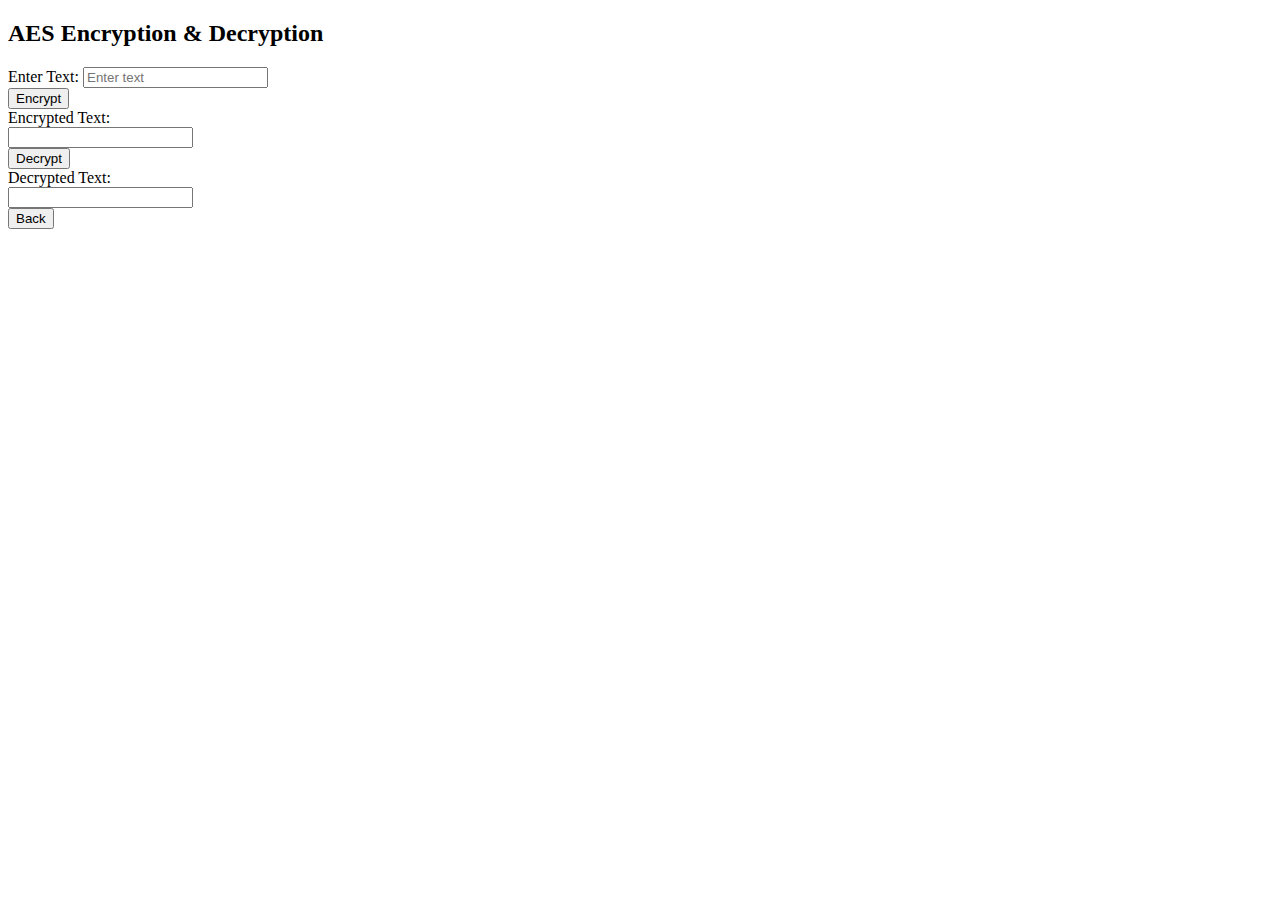
==== aes.html @ 0102f748 "Initial commit" ====
<!DOCTYPE html>
<html lang="en">
<head>
    <meta charset="UTF-8">
    <meta name="viewport" content="width=device-width, initial-scale=1.0">
    <title>AES Encryption</title>
    <link rel="stylesheet" href="style.css">
    <script defer src="script.js"></script>
</head>
<body>
    <div class="container">
        <h2>AES Encryption & Decryption</h2>
        <label>Enter Text:</label>
        <input type="text" id="aes-plaintext" placeholder="Enter text">
        <div style="display: flex; flex-direction: column; align-items: flex-start;">
            <button onclick="aesEncrypt()">Encrypt</button>
            <label>Encrypted Text:</label>
            <input type="text" id="aes-encrypted" readonly>
            <button onclick="aesDecrypt()">Decrypt</button>
            <label>Decrypted Text:</label>
            <input type="text" id="aes-decrypted" readonly>
            <button class="back-btn" onclick="window.location.href='index.html'">Back</button>
        </div>
    </div>
</body>
</html>
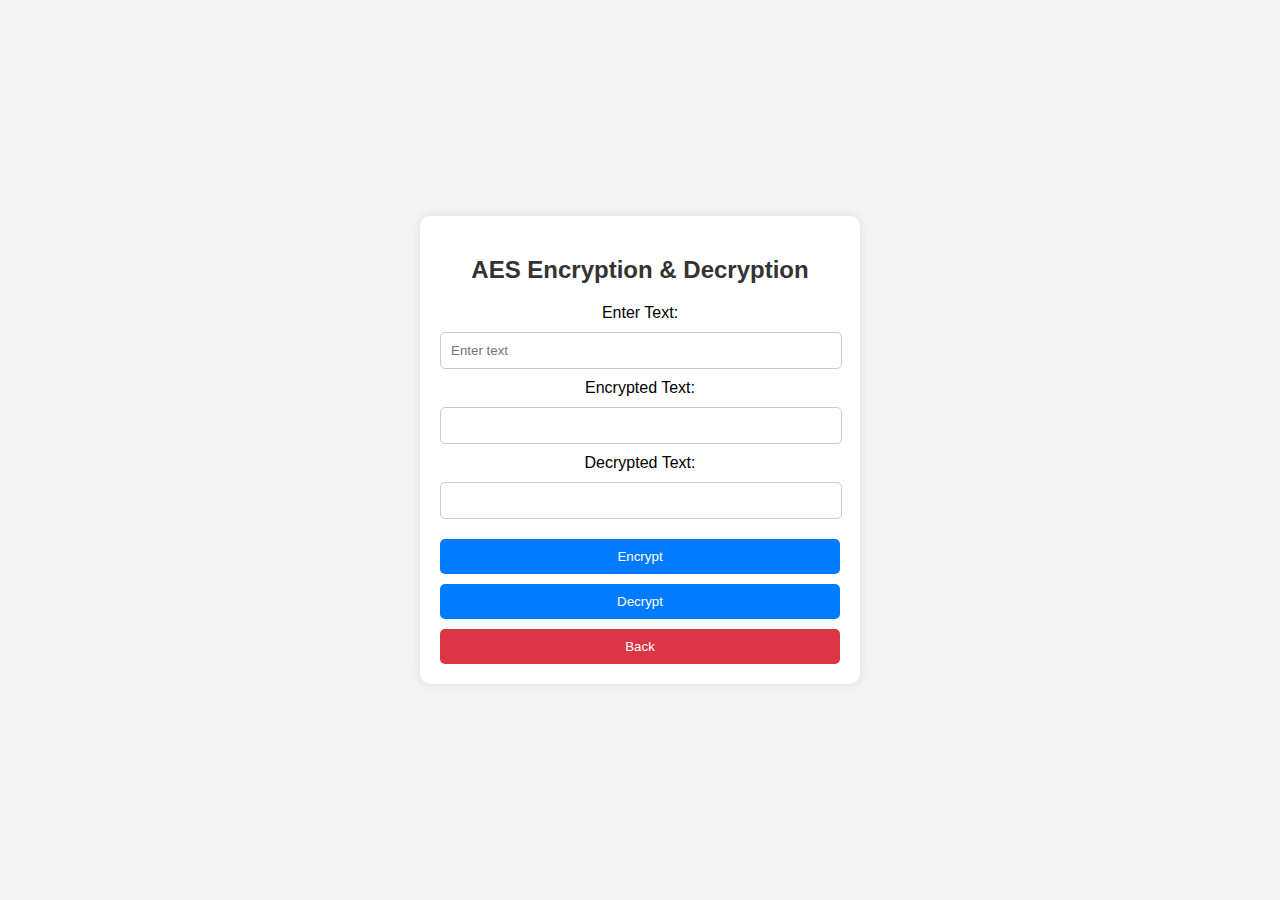
==== commit 0e4b1c10: "Updated hill cipher and aes" ====
--- a/aes.html
+++ b/aes.html
@@ -4,23 +4,28 @@
     <meta charset="UTF-8">
     <meta name="viewport" content="width=device-width, initial-scale=1.0">
     <title>AES Encryption</title>
-    <link rel="stylesheet" href="style.css">
+    <link rel="stylesheet" href="styles.css">
     <script defer src="script.js"></script>
 </head>
 <body>
     <div class="container">
         <h2>AES Encryption & Decryption</h2>
+        
         <label>Enter Text:</label>
         <input type="text" id="aes-plaintext" placeholder="Enter text">
-        <div style="display: flex; flex-direction: column; align-items: flex-start;">
+
+        <label>Encrypted Text:</label>
+        <input type="text" id="aes-encrypted" readonly>
+
+        <label>Decrypted Text:</label>
+        <input type="text" id="aes-decrypted" readonly>
+
+        <!-- Buttons aligned horizontally -->
+        <div class="button-container">
             <button onclick="aesEncrypt()">Encrypt</button>
-            <label>Encrypted Text:</label>
-            <input type="text" id="aes-encrypted" readonly>
             <button onclick="aesDecrypt()">Decrypt</button>
-            <label>Decrypted Text:</label>
-            <input type="text" id="aes-decrypted" readonly>
             <button class="back-btn" onclick="window.location.href='index.html'">Back</button>
         </div>
     </div>
 </body>
-</html>+</html>
--- a/styles.css
+++ b/styles.css
@@ -0,0 +1,60 @@
+/* General Styles */
+body {
+    font-family: Arial, sans-serif;
+    background-color: #f4f4f4;
+    display: flex;
+    justify-content: center;
+    align-items: center;
+    height: 100vh;
+    margin: 0;
+}
+
+/* Container Styling */
+.container {
+    background: white;
+    padding: 20px;
+    border-radius: 10px;
+    box-shadow: 0px 0px 10px rgba(0, 0, 0, 0.1);
+    text-align: center;
+    width: 90%;
+    max-width: 400px;
+}
+
+/* Headings */
+h1, h2 {
+    color: #333;
+}
+
+/* Inputs */
+input {
+    width: calc(100% - 20px);
+    padding: 10px;
+    margin: 10px 0;
+    border: 1px solid #ccc;
+    border-radius: 5px;
+}
+
+/* Buttons */
+button {
+    background-color: #007BFF;
+    color: white;
+    border: none;
+    padding: 10px 15px;
+    margin-top: 10px;
+    cursor: pointer;
+    border-radius: 5px;
+    width: 100%;
+}
+
+button:hover {
+    background-color: #0056b3;
+}
+
+/* Back Button */
+.back-btn {
+    background-color: #dc3545;
+}
+
+.back-btn:hover {
+    background-color: #a71d2a;
+}
